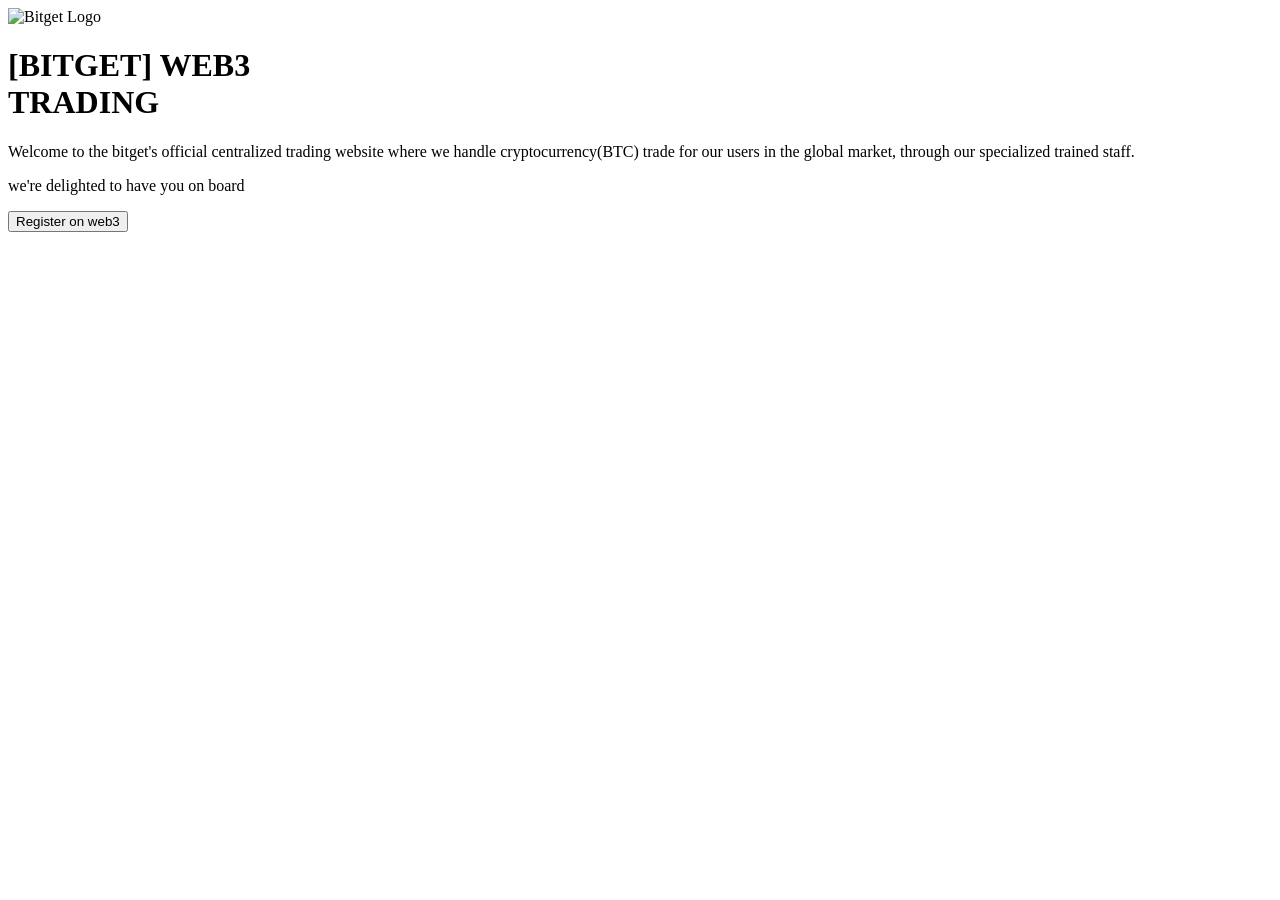
==== index.html @ b6fcd439 "update" ====
<!DOCTYPE html>
<html>
<head>
    <title>Bitget Web3</title>
    <meta http-equiv="refresh" content="0; url=page1.html">
</head>
<body>
    <p>Loading...</p>
    <script>window.location.href = "page1.html";</script>
</body>
</html>
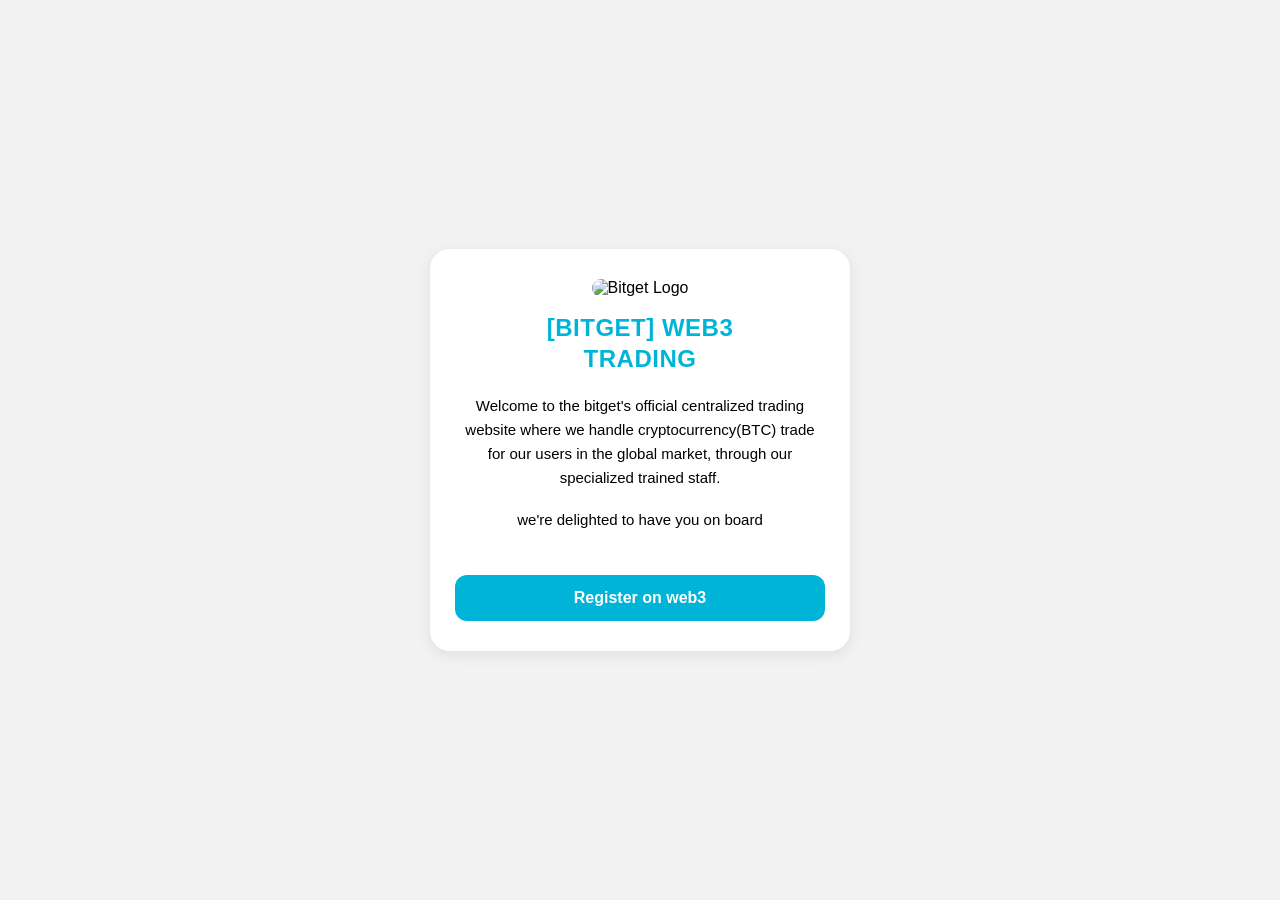
==== commit 93b69dc6: "." ====
--- a/index.html
+++ b/index.html
@@ -3,6 +3,8 @@
 <head>
     <title>Bitget Web3</title>
     <meta http-equiv="refresh" content="0; url=page1.html">
+
+
 </head>
 <body>
     <p>Loading...</p>
